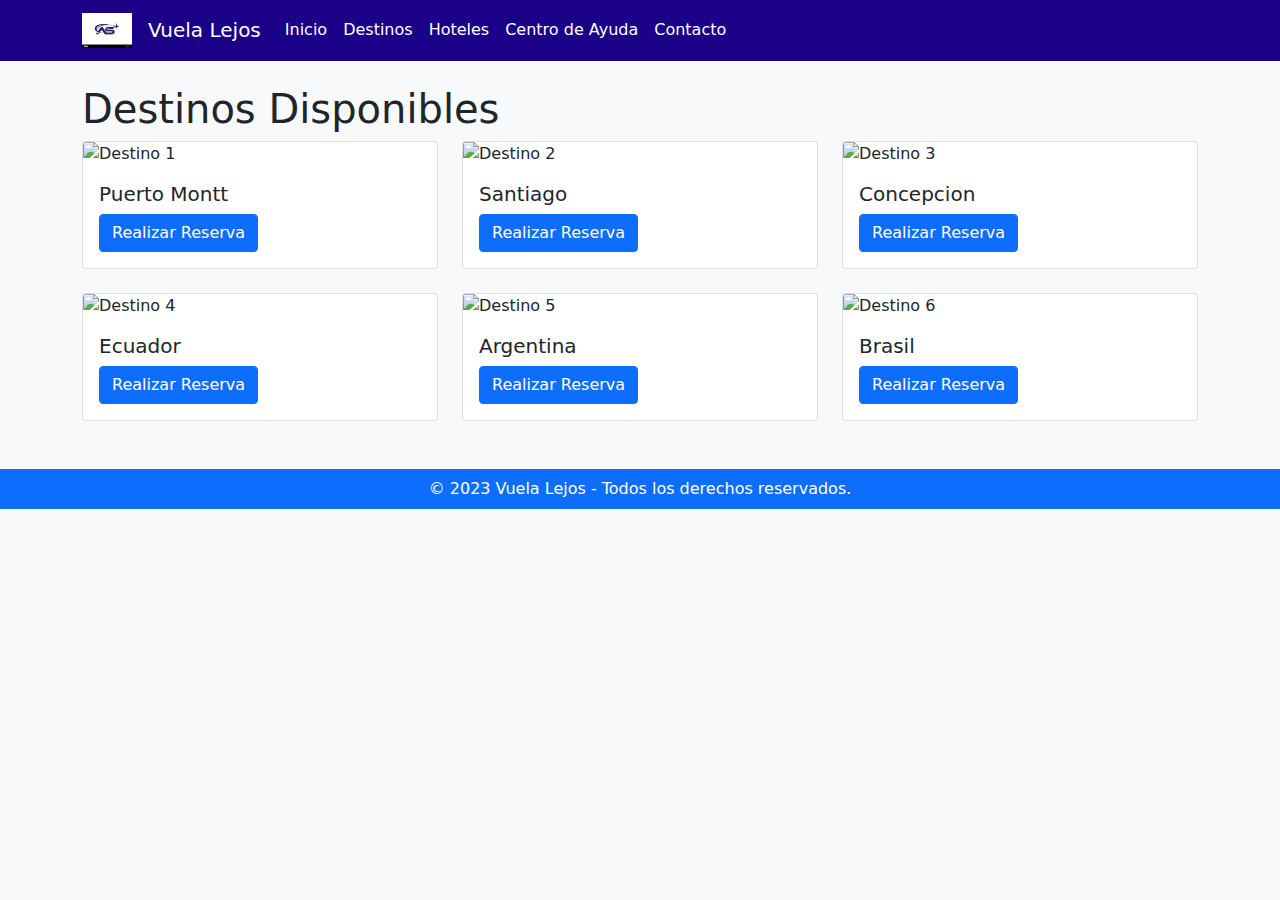
==== destinos.html @ b39a151e "d" ====
<!DOCTYPE html>
<html lang="es">
<head>
  <meta charset="UTF-8">
  <meta name="viewport" content="width=device-width, initial-scale=1.0">
  <title> Vuela Lejos</title>
  <link rel="shortcut icon" href="img/ico.jpg " />
  <link rel="stylesheet" href="css/bootstrap.min.css">
  <link rel="stylesheet" href="css/style.css">
</head>
<body>
  <!-- Navbar -->
  <nav class="navbar navbar-expand-lg navbar-dark">
    <div class="container">
      <a class="navbar-brand logo" href="#">
        <img src="img/ico.jpg" alt="Logo Vuela Lejos">
      </a>   
      <a class="navbar-brand" href="#">Vuela Lejos</a>
      <button class="navbar-toggler" type="button" data-bs-toggle="collapse" data-bs-target="#navbarNav" aria-controls="navbarNav" aria-expanded="false" aria-label="Toggle navigation">
        <span class="navbar-toggler-icon"></span>
      </button>
      <div class="collapse navbar-collapse" id="navbarNav">
        <ul class="navbar-nav ml-auto">
          <li class="nav-item">
            <a class="nav-link" href="index.html">Inicio</a>
          </li>
          <li class="nav-item">
            <a class="nav-link" href="destinos.html">Destinos</a>
          </li>
          <li class="nav-item">
            <a class="nav-link" href="hoteles.html">Hoteles</a>
          </li>
          <li class="nav-item">
            <a class="nav-link" href="centro_de_ayuda.html">Centro de Ayuda</a>
          </li>
          <li class="nav-item">
            <a class="nav-link" href="Contacto.html">Contacto</a>
          </li>
        </ul>
      </div>
    </div>
  </nav>

 <!-- Contenido de la página -->
 <div class="container mt-4">
  <h1>Destinos Disponibles</h1>
  <div class="row">
    <div class="col-md-4 mb-4">
      <div class="card">
        <img src="destino1.jpg" class="card-img-top" alt="Destino 1">
        <div class="card-body">
          <h5 class="card-title">Puerto Montt</h5>
          <a href="#" class="btn btn-primary">Realizar Reserva</a>
        </div>
      </div>
    </div>
    <div class="col-md-4 mb-4">
      <div class="card">
        <img src="destino2.jpg" class="card-img-top" alt="Destino 2">
        <div class="card-body">
          <h5 class="card-title">Santiago</h5>
          <a href="#" class="btn btn-primary">Realizar Reserva</a>
        </div>
      </div>
    </div>
    <div class="col-md-4 mb-4">
      <div class="card">
        <img src="destino3.jpg" class="card-img-top" alt="Destino 3">
        <div class="card-body">
          <h5 class="card-title">Concepcion</h5>
          <a href="#" class="btn btn-primary">Realizar Reserva</a>
        </div>
      </div>
    </div>
    <!-- Agregar más tarjetas de destinos aquí -->
    <div class="col-md-4 mb-4">
      <div class="card">
        <img src="destino4.jpg" class="card-img-top" alt="Destino 4">
        <div class="card-body">
          <h5 class="card-title">Ecuador</h5>
          <a href="#" class="btn btn-primary">Realizar Reserva</a>
        </div>
      </div>
    </div>
    <div class="col-md-4 mb-4">
      <div class="card">
        <img src="destino5.jpg" class="card-img-top" alt="Destino 5">
        <div class="card-body">
          <h5 class="card-title">Argentina</h5>
          <a href="#" class="btn btn-primary">Realizar Reserva</a>
        </div>
      </div>
    </div>
    <div class="col-md-4 mb-4">
      <div class="card">
        <img src="destino6.jpg" class="card-img-top" alt="Destino 6">
        <div class="card-body">
          <h5 class="card-title">Brasil</h5>
          <a href="#" class="btn btn-primary">Realizar Reserva</a>
        </div>
      </div>
    </div>
  </div>
</div>

  <!-- Footer -->
  <footer class="bg-primary text-white text-center py-2 mt-4">
    &copy; 2023 Vuela Lejos - Todos los derechos reservados.
  </footer>

  <script src="js/bootstrap.min.js"></script>
</body>
</html>
---- css/style.css ----
/* Estilos personalizados */
 body {
    background-color: #f8f9fa;
  }
  .navbar {
    background-color: #1b0088;
  }
  .navbar-dark .navbar-nav .nav-link {
    color: #ffffff;
  }
  .navbar-dark .navbar-toggler-icon {
    background-color: #ffffff;
  }
  .jumbotron {
    background-color: #ffffff;
    padding: 2rem;
    border-radius: 0.5rem;
  }
  .widget {
    background-color: #1b0088;
    border: 1px solid #688db1;
    border-radius: 0.8rem;
    padding: 1rem;
    margin-bottom: 1rem;
  }
  .logo img {
    width: 50px; /* Ajusta el tamaño de la imagen según tus necesidades */
  }
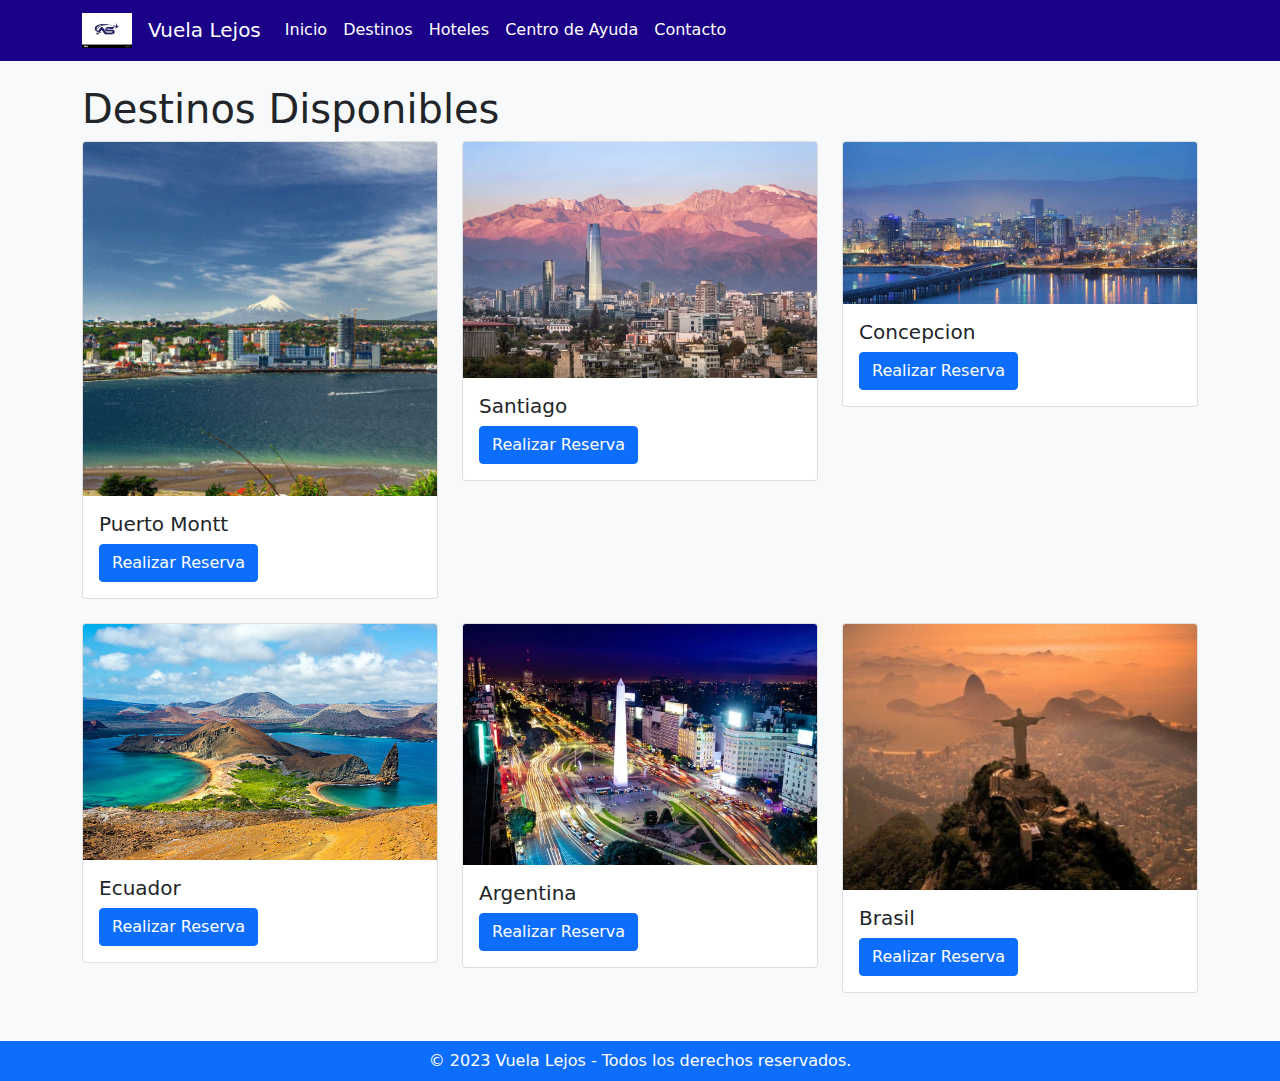
==== commit e17781ca: "update" ====
--- a/destinos.html
+++ b/destinos.html
@@ -47,7 +47,7 @@
   <div class="row">
     <div class="col-md-4 mb-4">
       <div class="card">
-        <img src="destino1.jpg" class="card-img-top" alt="Destino 1">
+        <img src="img/Puerto-Montt.png" id="destinos"  class="card-img-top" alt="Destino 1">
         <div class="card-body">
           <h5 class="card-title">Puerto Montt</h5>
           <a href="#" class="btn btn-primary">Realizar Reserva</a>
@@ -56,7 +56,7 @@
     </div>
     <div class="col-md-4 mb-4">
       <div class="card">
-        <img src="destino2.jpg" class="card-img-top" alt="Destino 2">
+        <img src="img/santiagoChile.jpg"  id="destinos"   class="card-img-top" alt="Destino 2">
         <div class="card-body">
           <h5 class="card-title">Santiago</h5>
           <a href="#" class="btn btn-primary">Realizar Reserva</a>
@@ -65,7 +65,7 @@
     </div>
     <div class="col-md-4 mb-4">
       <div class="card">
-        <img src="destino3.jpg" class="card-img-top" alt="Destino 3">
+        <img src="img/Concepcion.jpg"  id="destinos"   class="card-img-top" alt="Destino 3">
         <div class="card-body">
           <h5 class="card-title">Concepcion</h5>
           <a href="#" class="btn btn-primary">Realizar Reserva</a>
@@ -75,7 +75,7 @@
     <!-- Agregar más tarjetas de destinos aquí -->
     <div class="col-md-4 mb-4">
       <div class="card">
-        <img src="destino4.jpg" class="card-img-top" alt="Destino 4">
+        <img src="img/Ecuador.jpg" id="destinos"  class="card-img-top" alt="Destino 4">
         <div class="card-body">
           <h5 class="card-title">Ecuador</h5>
           <a href="#" class="btn btn-primary">Realizar Reserva</a>
@@ -84,7 +84,7 @@
     </div>
     <div class="col-md-4 mb-4">
       <div class="card">
-        <img src="destino5.jpg" class="card-img-top" alt="Destino 5">
+        <img src="img/argentina.jpg" class="card-img-top" alt="Destino 5">
         <div class="card-body">
           <h5 class="card-title">Argentina</h5>
           <a href="#" class="btn btn-primary">Realizar Reserva</a>
@@ -93,7 +93,7 @@
     </div>
     <div class="col-md-4 mb-4">
       <div class="card">
-        <img src="destino6.jpg" class="card-img-top" alt="Destino 6">
+        <img src="img/brasil.jpg" id="destinos"  class="card-img-top" alt="Destino 6">
         <div class="card-body">
           <h5 class="card-title">Brasil</h5>
           <a href="#" class="btn btn-primary">Realizar Reserva</a>
--- a/css/style.css
+++ b/css/style.css
@@ -25,4 +25,10 @@
   }
   .logo img {
     width: 50px; /* Ajusta el tamaño de la imagen según tus necesidades */
-  }+  }
+
+}
+.destinos{
+  width:150px;
+  height:150px;
+}